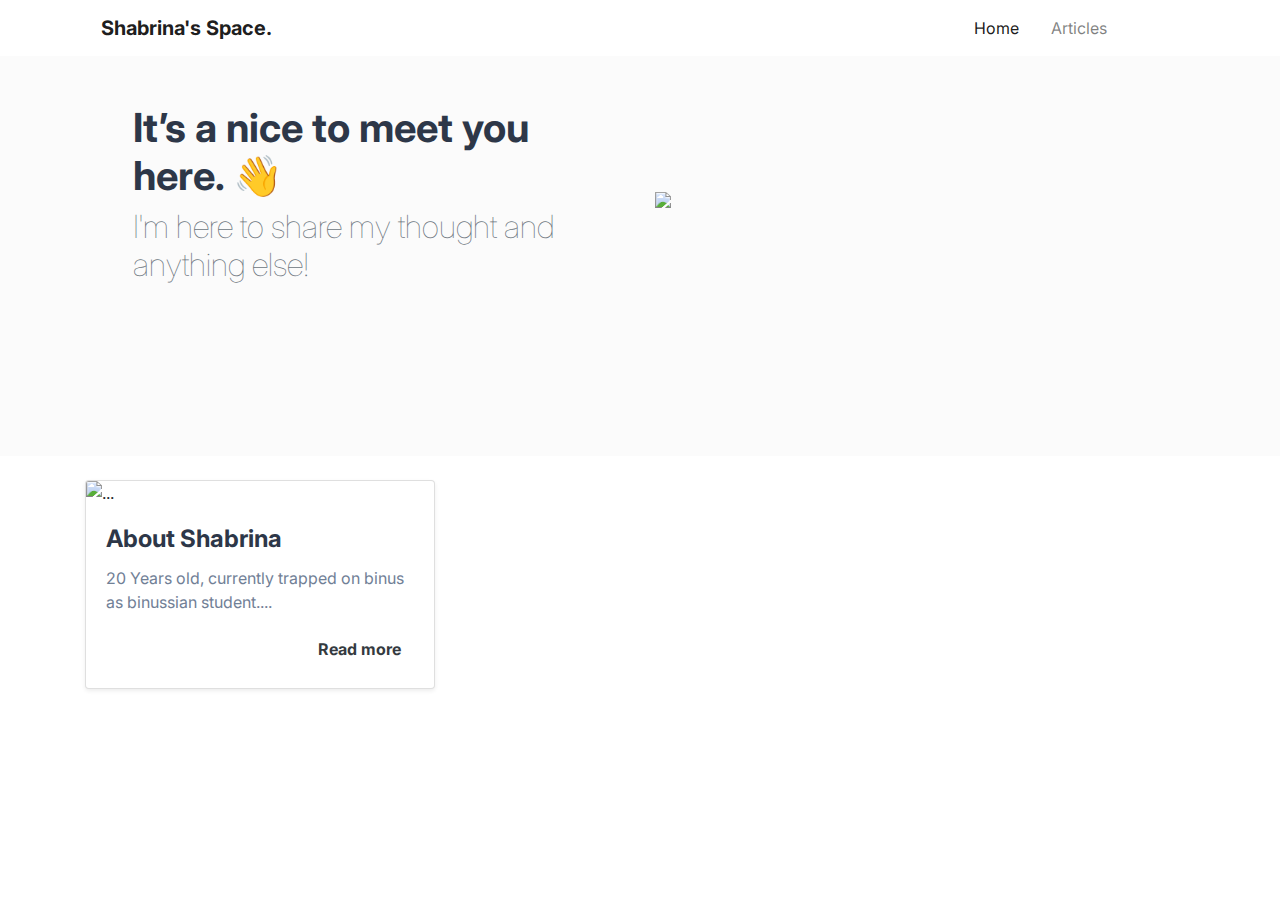
==== index.html @ 4d5df4eb "My personal space" ====
<!doctype html>
<html lang="en">
  <head>
    <!-- Required meta tags -->
    <meta charset="utf-8">
    <meta name="viewport" content="width=device-width, initial-scale=1, shrink-to-fit=no">

    <!-- Bootstrap CSS -->
    <link rel="stylesheet" href="https://stackpath.bootstrapcdn.com/bootstrap/4.4.1/css/bootstrap.min.css" integrity="sha384-Vkoo8x4CGsO3+Hhxv8T/Q5PaXtkKtu6ug5TOeNV6gBiFeWPGFN9MuhOf23Q9Ifjh" crossorigin="anonymous">
    <link href="https://fonts.googleapis.com/css2?family=Inter:wght@300;400;500;800&display=swap" rel="stylesheet">
    <link href="https://cdn.jsdelivr.net/npm/remixicon@2.4.0/fonts/remixicon.css" rel="stylesheet">
    <link rel="stylesheet" href="public/css/main.css">
    <title>Shabrina's Space.</title>
  </head>
  <body>
   <!-- NAVIGATION -->
<div class="container">
    <nav class="navbar navbar-expand-lg navbar-light bg-white">
        <a class="navbar-brand font-weight-bold" href="index.html">Shabrina's Space.</a>
        <button class="navbar-toggler" type="button" data-toggle="collapse" data-target="#navbarSupportedContent" aria-controls="navbarSupportedContent" aria-expanded="false" aria-label="Toggle navigation">
          <span class="navbar-toggler-icon"></span>
        </button>
      
        <div class="collapse navbar-collapse" id="navbarSupportedContent">
          <ul class="navbar-nav ml-auto">
            <li class="nav-item active mr-3">
              <a class="nav-link" href="index.html">Home <span class="sr-only">(current)</span></a>
            </li>
            <li class="nav-item mr-3">
              <a class="nav-link" href="index.html">Articles</a>
            </li>
            <li class="nav-item mt-2 mr-3">
                <a href="https://www.instagram.com/shabrinafitri/" class="ri-instagram-fill"></a>
              </li>
            <li class="nav-item mt-2 mr-3">
                <a href="https://www.facebook.com/shabrina.fn" class="ri-facebook-fill"></a>
              </li>
              <li class="nav-item mt-2 mr-3">
                <a href="https://www.linkedin.com/in/shabrinafitri/" class="ri-linkedin-box-fill"></a>
              </li>
          </ul>
        </div>
      </nav>
</div>

   <!-- NAVIGATION END -->
   <div class="head-section">
       <div class="container">
        <div class="row p-5">
            <div class="col align-self-center">
                <h1 class="font-weight-bold">It’s a nice to meet you here. 👋</h1>
                <h2 class="text-secondary font-weight-lighter">I'm here to share my thought and anything else!</h2>
            </div>
            <div class="col align-self-center">
                <img src="https://blush.design/api/download?shareUri=_0SLVlgaGQ5d_OwG&c=Bottom_0%7E2b44ff-0.1%7E393f82_Hair_0%7Eb58143-0.1%7E4a312c_Skin_0%7Ed4a181-0.1%7Eeac7a8_Top_0%7Ef2f2f2-0.1%7Eff4133&w=800&h=800&fm=png" class="img-fluid">
            </div>
        </div>
       </div>
   </div>
   <!-- CONTENT -->
   <div class="container mt-4">
       <div class="row">
        <div class="col-md-4">
            <div class="card shadow-sm">
                <img src="https://www.cosmopolitan.co.id/newtest/vrgallery/teaser/5-potret-imut-william-bentley-hammington-dari-tros_64_20200414144033CQY96P.jpg" class="card-img-top" alt="...">
                <div class="card-body">
                  <h4 class="card-title font-weight-bold">About Shabrina</h4>
                  <p class="card-text">20 Years old, currently trapped on binus as binussian student....</p>
                  <a href="aboutme.html" class="btn btn-link float-right text-dark font-weight-bold">Read more</a>
                </div>
              </div>
        </div>
        <!-- <div class="col-md-4">
            <div class="card shadow-sm">
                <img src="https://images.unsplash.com/photo-1588778117702-f92209c7e797?ixlib=rb-1.2.1&ixid=eyJhcHBfaWQiOjEyMDd9&auto=format&fit=crop&w=1400&q=80" class="card-img-top" alt="...">
                <div class="card-body">
                  <h4 class="card-title font-weight-bold">At home</h4>
                  <p class="card-text">Some quick example text to build on the card title and make up the bulk of the card's content.</p>
                  <a href="#" class="btn btn-link float-right text-dark font-weight-bold">Read more</a>
                </div>
              </div>
        </div>
        <div class="col-md-4">
            <div class="card shadow-sm">
                <img src="https://images.unsplash.com/photo-1588852065463-5de1411ea697?ixlib=rb-1.2.1&ixid=eyJhcHBfaWQiOjEyMDd9&auto=format&fit=crop&w=1400&q=80" class="card-img-top" alt="...">
                <div class="card-body">
                  <h4 class="card-title font-weight-bold">Protect NHS</h4>
                  <p class="card-text">Some quick example text to build on the card title and make up the bulk of the card's content.</p>
                  <a href="#" class="btn btn-link float-right text-dark font-weight-bold">Read more</a>
                </div>
              </div>
        </div> -->
       </div>
   </div>
   <!-- CONTENT -->
    <!-- Optional JavaScript -->
    <!-- jQuery first, then Popper.js, then Bootstrap JS -->
    <script src="https://code.jquery.com/jquery-3.4.1.slim.min.js" integrity="sha384-J6qa4849blE2+poT4WnyKhv5vZF5SrPo0iEjwBvKU7imGFAV0wwj1yYfoRSJoZ+n" crossorigin="anonymous"></script>
    <script src="https://cdn.jsdelivr.net/npm/popper.js@1.16.0/dist/umd/popper.min.js" integrity="sha384-Q6E9RHvbIyZFJoft+2mJbHaEWldlvI9IOYy5n3zV9zzTtmI3UksdQRVvoxMfooAo" crossorigin="anonymous"></script>
    <script src="https://stackpath.bootstrapcdn.com/bootstrap/4.4.1/js/bootstrap.min.js" integrity="sha384-wfSDF2E50Y2D1uUdj0O3uMBJnjuUD4Ih7YwaYd1iqfktj0Uod8GCExl3Og8ifwB6" crossorigin="anonymous"></script>
  </body>
</html>
---- public/css/main.css ----
body {
  font-family: 'Inter', sans-serif;
}

p {
  color: #718096;
}

h1 {
  color: #2D3748;
}

h2 {
  color: #2D3748;
}

h3 {
  color: #2D3748;
}

h4 {
  color: #2D3748;
}

h5 {
  color: #2D3748;
}

h6 {
  color: #2D3748;
}

a {
  text-decoration: none;
  color: #2D3748;
}


.head-section {
  min-height: 400px;
  height: auto;
  background-color: #FBFBFB;
}

.article-section {
  max-height: 400px;
  background-size: cover;
  background-position: center;
  overflow: hidden;
}

.bg-latest {
  background-color: #F7FAFC;
}

.btn-more {
  background-color: #6B46C1;
  color: white;
}

.btn-more:hover {
  background-color: #230A5F;
  color: white;
}
/*# sourceMappingURL=main.css.map */
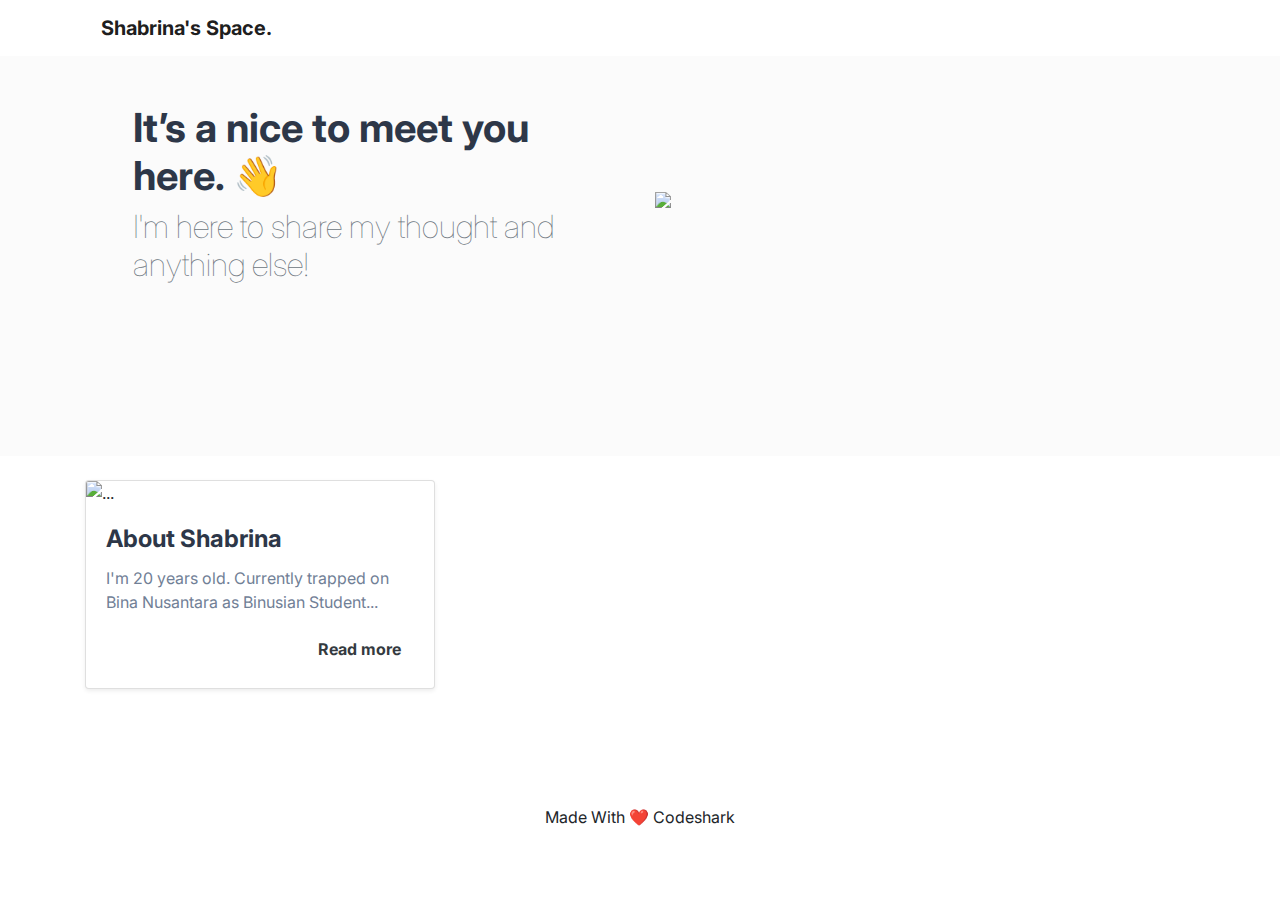
==== commit 4b0fa38c: "Remove unnecesesary link and update about me placeholder" ====
--- a/index.html
+++ b/index.html
@@ -23,12 +23,6 @@
       
         <div class="collapse navbar-collapse" id="navbarSupportedContent">
           <ul class="navbar-nav ml-auto">
-            <li class="nav-item active mr-3">
-              <a class="nav-link" href="index.html">Home <span class="sr-only">(current)</span></a>
-            </li>
-            <li class="nav-item mr-3">
-              <a class="nav-link" href="index.html">Articles</a>
-            </li>
             <li class="nav-item mt-2 mr-3">
                 <a href="https://www.instagram.com/shabrinafitri/" class="ri-instagram-fill"></a>
               </li>
@@ -65,8 +59,8 @@
                 <img src="https://www.cosmopolitan.co.id/newtest/vrgallery/teaser/5-potret-imut-william-bentley-hammington-dari-tros_64_20200414144033CQY96P.jpg" class="card-img-top" alt="...">
                 <div class="card-body">
                   <h4 class="card-title font-weight-bold">About Shabrina</h4>
-                  <p class="card-text">20 Years old, currently trapped on binus as binussian student....</p>
-                  <a href="aboutme.html" class="btn btn-link float-right text-dark font-weight-bold">Read more</a>
+                  <p class="card-text">I'm 20 years old. Currently trapped on Bina Nusantara as Binusian Student...</p>
+                  <a href="about_shabrina.html" class="btn btn-link float-right text-dark font-weight-bold">Read more</a>
                 </div>
               </div>
         </div>
@@ -93,6 +87,13 @@
        </div>
    </div>
    <!-- CONTENT -->
+
+
+   <footer class="m-t-100 text-center text-lg-start">
+    <div class="text-center p-3">
+      Made With ❤️ Codeshark
+    </div>
+  </footer>
     <!-- Optional JavaScript -->
     <!-- jQuery first, then Popper.js, then Bootstrap JS -->
     <script src="https://code.jquery.com/jquery-3.4.1.slim.min.js" integrity="sha384-J6qa4849blE2+poT4WnyKhv5vZF5SrPo0iEjwBvKU7imGFAV0wwj1yYfoRSJoZ+n" crossorigin="anonymous"></script>
--- a/public/css/main.css
+++ b/public/css/main.css
@@ -62,4 +62,8 @@
   background-color: #230A5F;
   color: white;
 }
+
+.m-t-100{
+  margin-top: 100px;
+}
 /*# sourceMappingURL=main.css.map */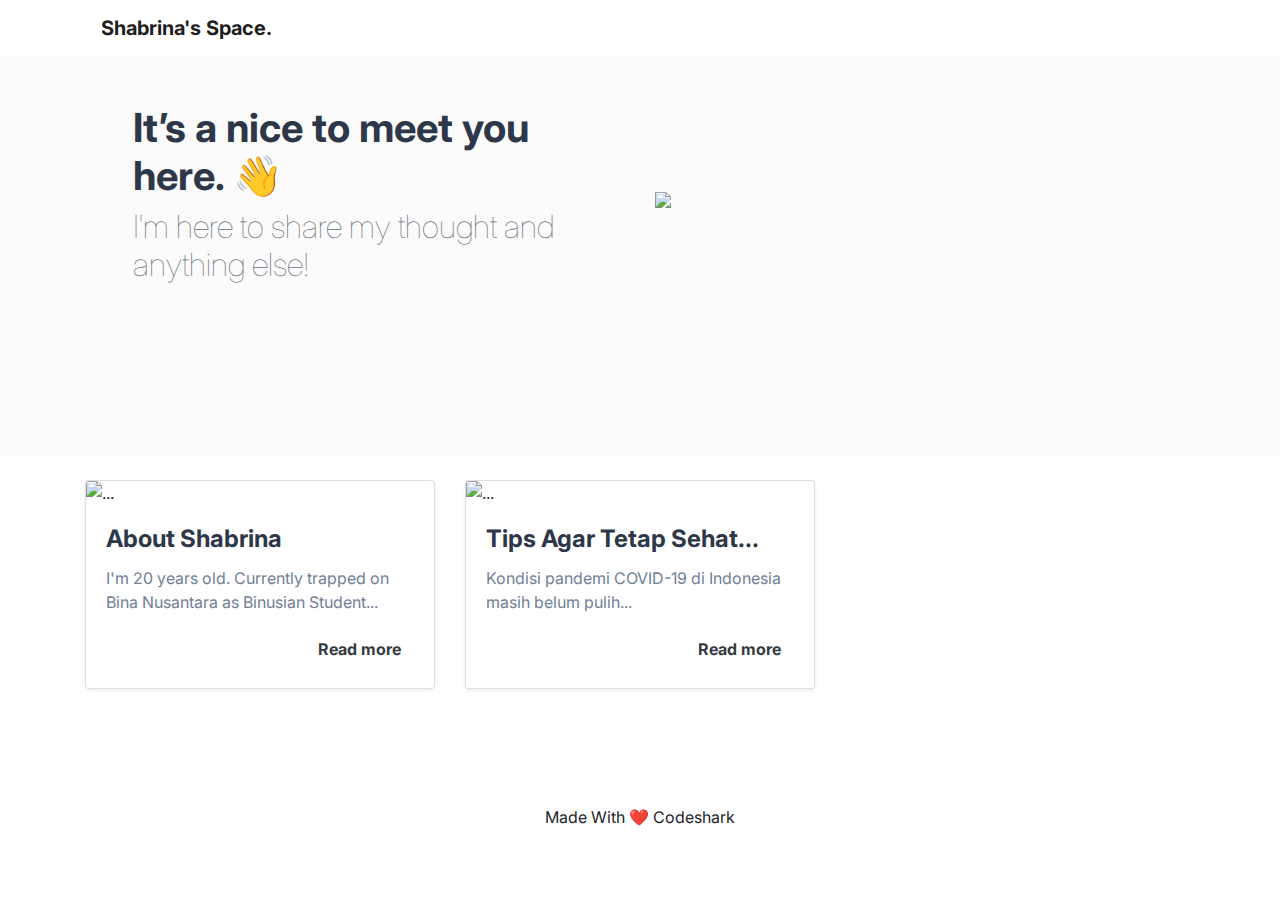
==== commit 70436961: "Add tips sehat masa pandemi" ====
--- a/index.html
+++ b/index.html
@@ -9,6 +9,7 @@
     <link rel="stylesheet" href="https://stackpath.bootstrapcdn.com/bootstrap/4.4.1/css/bootstrap.min.css" integrity="sha384-Vkoo8x4CGsO3+Hhxv8T/Q5PaXtkKtu6ug5TOeNV6gBiFeWPGFN9MuhOf23Q9Ifjh" crossorigin="anonymous">
     <link href="https://fonts.googleapis.com/css2?family=Inter:wght@300;400;500;800&display=swap" rel="stylesheet">
     <link href="https://cdn.jsdelivr.net/npm/remixicon@2.4.0/fonts/remixicon.css" rel="stylesheet">
+    <link rel="shortcut icon" href="public/img/favicon.ico" type="image/x-icon">  
     <link rel="stylesheet" href="public/css/main.css">
     <title>Shabrina's Space.</title>
   </head>
@@ -64,6 +65,17 @@
                 </div>
               </div>
         </div>
+
+        <div class="col-md-4">
+          <div class="card shadow-sm">
+              <img src="https://i.ytimg.com/vi/NIGIx3tazyc/maxresdefault.jpg" class="card-img-top" alt="...">
+              <div class="card-body">
+                <h4 class="card-title font-weight-bold">Tips Agar Tetap Sehat...</h4>
+                <p class="card-text">Kondisi pandemi COVID-19 di Indonesia masih belum pulih...</p>
+                <a href="tips-agar-tetap-sehat-di-masa-pandemi.html" class="btn btn-link float-right text-dark font-weight-bold">Read more</a>
+              </div>
+            </div>
+        </div>
         <!-- <div class="col-md-4">
             <div class="card shadow-sm">
                 <img src="https://images.unsplash.com/photo-1588778117702-f92209c7e797?ixlib=rb-1.2.1&ixid=eyJhcHBfaWQiOjEyMDd9&auto=format&fit=crop&w=1400&q=80" class="card-img-top" alt="...">
